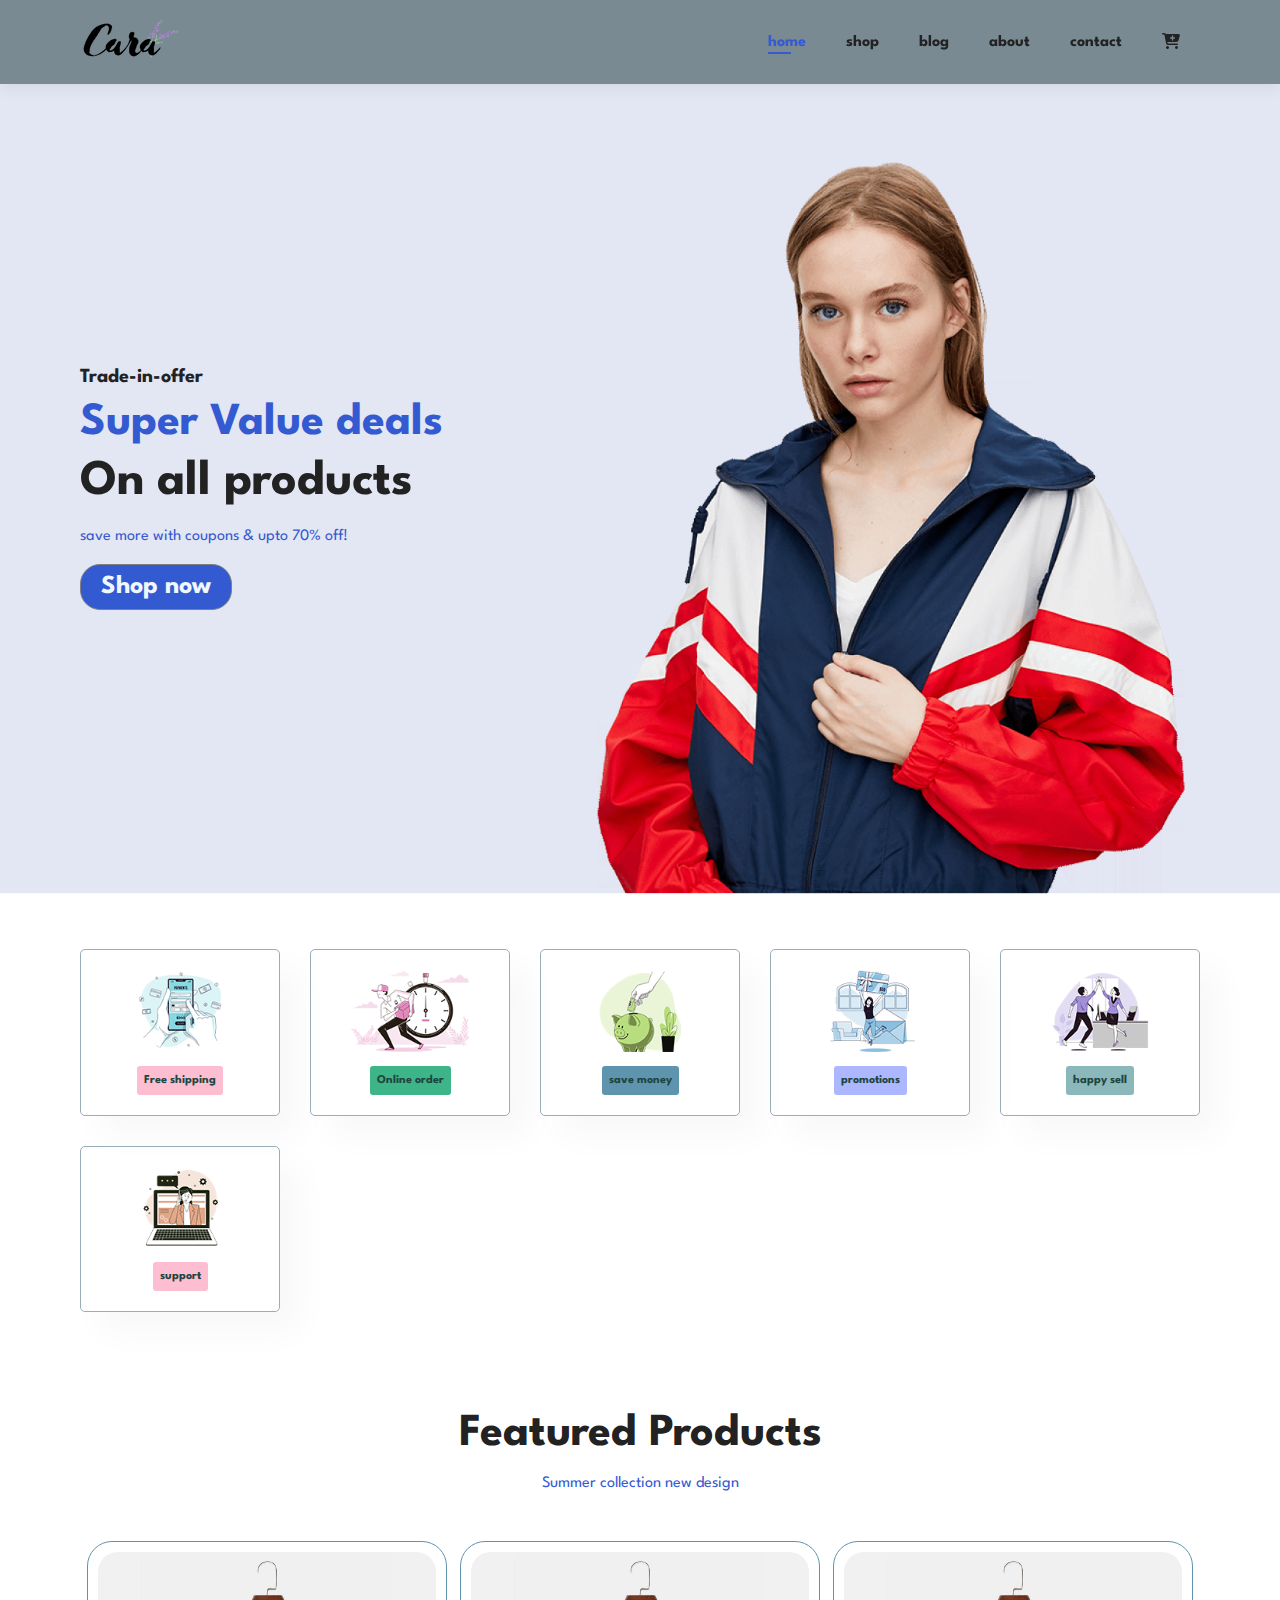
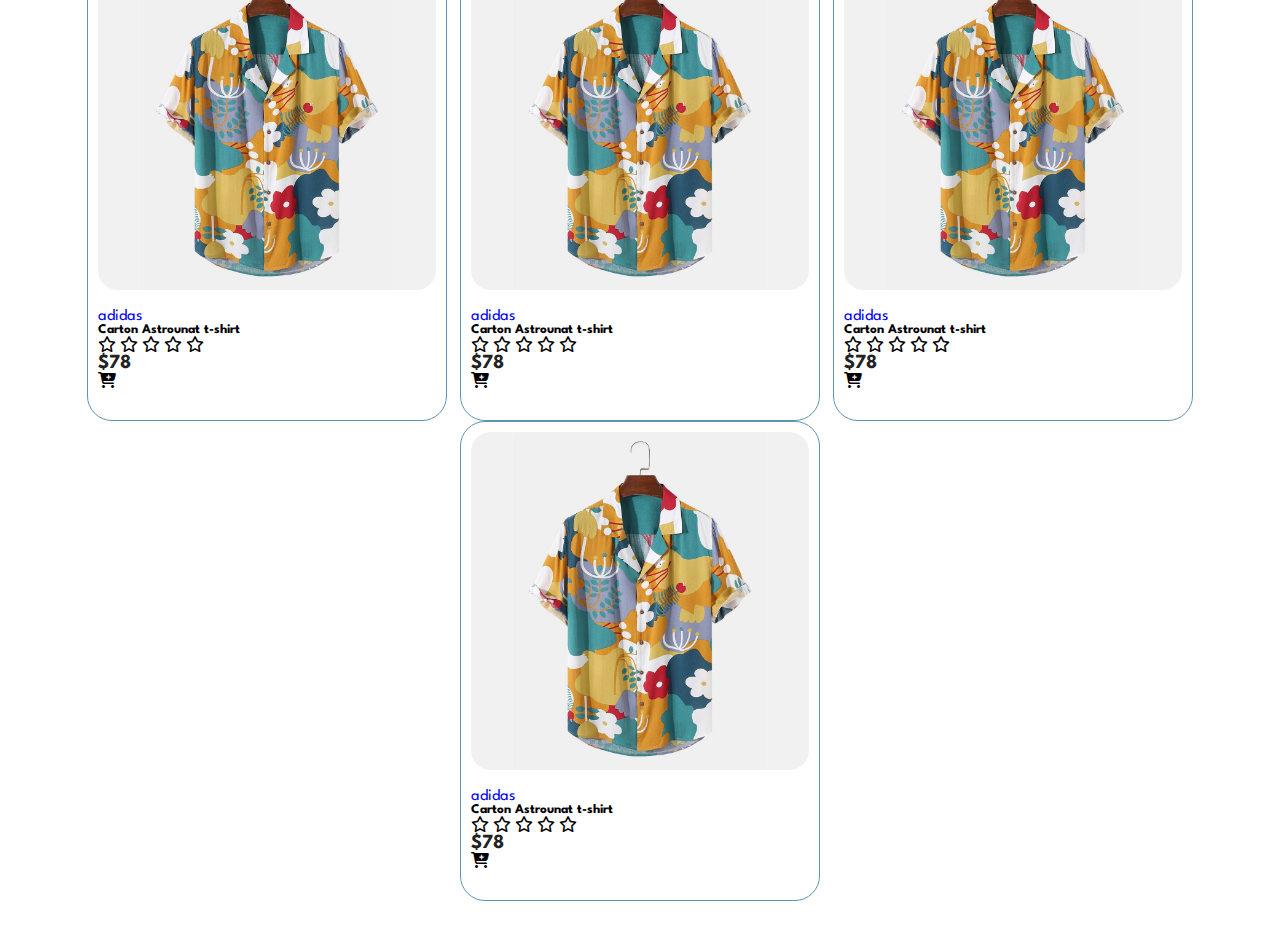
==== index.html @ f5f9a64f "Ecommercer-homepage basic html and css" ====
<!DOCTYPE html>
<html lang="en">
<head>
	<meta charset="UTF-8">
	<meta http-equiv="X-UA-Compatible" content="IE=edge">
	<meta name="viewport" content="width=device-width, initial-scale=1.0">
	<link rel="stylesheet" href="styles.css">
	<link rel="stylesheet" href="https://cdnjs.cloudflare.com/ajax/libs/font-awesome/6.4.0/css/all.min.css">
	<title>Ecommerce</title>
</head>
<body>
	<section id="header">
			<a href="#"><img src="./images/logo.png" alt="logo" class="logo"></a>
			<div>
				<ul id="navbar">
					<li><a href="index.html" class="active">home</a></li>
					<li><a href="shop.html">shop</a></li>
					<li><a href="blog.html">blog</a></li>
					<li><a href="about.html">about</a></li>
					<li><a href="contact.html">contact</a></li>
					<li><a href="cart.html"><i class="fa fa-cart-plus" aria-hidden="true"></i></a></li>
				</ul>
			</div>
	</section>

	<section id="home">
		<h4>Trade-in-offer</h4>
		<h2>Super Value deals</h2>
		<h1>On all products</h1>
		<p>save more with coupons & upto 70% off!</p>
		<button>Shop now</button>
	</section>

	<section id="feature" class="section-padding">
		<div class="feature-box">
			<img src="./images/features/f1.png" alt="feature-1">
			<h6>Free shipping</h6>
		</div>
		<div class="feature-box">
			<img src="./images/features/f2.png" alt="feature-1">
			<h6>Online order</h6>
		</div>
		<div class="feature-box">
			<img src="./images/features/f3.png" alt="feature-1">
			<h6>save money</h6>
		</div>
		<div class="feature-box">
			<img src="./images/features/f4.png" alt="feature-1">
			<h6>promotions </h6>
		</div>
		<div class="feature-box">
			<img src="./images/features/f5.png" alt="feature-1">
			<h6>happy sell</h6>
		</div>
		<div class="feature-box">
			<img src="./images/features/f6.png" alt="feature-1">
			<h6>support </h6>
		</div>
	</section>

	<section id="products" class="section-padding">
		<h2>Featured Products</h2>
		<p>Summer collection new design</p>
		<div id="product-container">
			<div class="product">
				<img src="./images/products/f1.jpg" alt="p1">
				<div class="description">
					<span>adidas</span>
					<h5>Carton Astrounat t-shirt</h5>
					<div class="star">
						<i class="far fa-star"></i>
						<i class="far fa-star"></i>
						<i class="far fa-star"></i>
						<i class="far fa-star"></i>
						<i class="far fa-star"></i>
					</div>
					<h4>$78</h4>
					<i class="fa fa-cart-plus"></i>
				</div>
			</div>
			<div class="product">
				<img src="./images/products/f1.jpg" alt="p1">
				<div class="description">
					<span>adidas</span>
					<h5>Carton Astrounat t-shirt</h5>
					<div class="star">
						<i class="far fa-star"></i>
						<i class="far fa-star"></i>
						<i class="far fa-star"></i>
						<i class="far fa-star"></i>
						<i class="far fa-star"></i>
					</div>
					<h4>$78</h4>
					<i class="fa fa-cart-plus"></i>
				</div>
			</div>
			<div class="product">
				<img src="./images/products/f1.jpg" alt="p1">
				<div class="description">
					<span>adidas</span>
					<h5>Carton Astrounat t-shirt</h5>
					<div class="star">
						<i class="far fa-star"></i>
						<i class="far fa-star"></i>
						<i class="far fa-star"></i>
						<i class="far fa-star"></i>
						<i class="far fa-star"></i>
					</div>
					<h4>$78</h4>
					<i class="fa fa-cart-plus"></i>
				</div>
			</div>
			<div class="product">
				<img src="./images/products/f1.jpg" alt="p1">
				<div class="description">
					<span>adidas</span>
					<h5>Carton Astrounat t-shirt</h5>
					<div class="star">
						<i class="far fa-star"></i>
						<i class="far fa-star"></i>
						<i class="far fa-star"></i>
						<i class="far fa-star"></i>
						<i class="far fa-star"></i>
					</div>
					<h4>$78</h4>
					<i class="fa fa-cart-plus"></i>
				</div>
			</div>
		</div>
	</section>

	<script src="script.js"></script>
</body>
</html>
---- styles.css ----
@import url("https://fonts.googleapis.com/css2?family=Spartan:wght@100;200;300;400;500;600;700;800;900&display=swap");

* {
	margin: 0;
	padding: 0;
	font-family:  "Spartan", sans-serif;
	box-sizing: border-box;
}
html {
	scroll-behavior: smooth;
}
h1 {
	font-size: 50px;
	line-height: 64px;
	color: #222;
}
h2 {
  font-size: 46px;
  line-height: 54px;
  color: #222;
}
h4 {
  font-size: 20px;
  color: #222;
}

h6 {
  font-weight: 700;
  font-size: 12px;
}
p {
	font-size: 16px	;
	color: #345ad1;
	margin: 15px 0 20px 0;
  }
.section-padding {
	padding: 40px 80px;
}
.section-margin {
	margin: 40px 0;
}
/* Header  */
#header {
	display: flex;
	align-items: center;
	justify-content: space-between;
	background-color: #7a8a92;
	padding: 20px 80px;
	box-shadow: 0 5px 15px rgba(0,0,0,0.06);
	z-index: 999;
	position: sticky;
	top: 0;
	left: 0;
}
#navbar {
	display: flex;
	align-items: center;
	justify-content: center;	
}
#navbar li {
	list-style: none;
	padding: 0 20px;
	position: relative;
}
#navbar li a {
	text-decoration: none;
	font-size: 16px;
	color:#222;
	font-weight: 700;
	transition: 0.3s ease;
}
#navbar li a:hover,
#navbar li a.active {
	color: #345ad1;
}

#navbar li a.active::after,
#navbar li a:hover::after {
	content: "";
	width: 30%;
	height: 2px;
	background: #345ad1;
	position: absolute;
	bottom: -4px;
	left: 20px;
}

/* Home section */
#home {
	background-image: url(./images/hero4.png);
	height: 90vh;
	width: 100%;
	background-position: top 25% right 0;
	background-size: cover;
	padding: 0 80px;
	display: flex;
	flex-direction: column;
	align-items: flex-start;	
	justify-content: center;
}
#home h4 {
	padding-bottom: 10px;
}
#home h2 {
	color: #345ad1;
}
#home button {
	background-color: #345ad1;
	padding: 10px 20px 10px 20px;
	border: 1px solid gray;
	border-radius: 20px	;
	color: aliceblue;
	font-size: 26px;
	font-weight: 700;
	cursor: pointer;	
	/* width: 15%; */
}
#home button:hover {
	background-color: #7a8a92;
	/* color: #222; */
}
/* feature section */
#feature {
	display: flex;
	align-items: center;
	justify-content: space-between;
	flex-wrap: wrap;
}
#feature .feature-box {
	width: 200px;
	padding: 20px 40px;
	margin: 15px 0px;
	text-align: center;
	box-shadow: 20px 20px 34px rgba(0,0,0,0.03);
	border-radius: 5px;
	border: 1px solid #99adb7;
}
#feature .feature-box:hover{
	box-shadow: 10px 10px 54px rgba(72,62,221,0.2);
}
#feature .feature-box img{
	width: 100%;
	margin-bottom: 10px;	
}
#feature .feature-box h6 {
	padding: 9px 7px;
	display: inline-block;
	background-color: #fdbed1;
	color: #1e453e;
	border-radius: 3px;
}
#feature .feature-box:nth-child(2) h6{
	background-color: #3eb489;
}
#feature .feature-box:nth-child(3) h6{
	background-color: #5f94ae;
}
#feature .feature-box:nth-child(4) h6{
	background-color: #acb7ff;
}
#feature .feature-box:nth-child(5) h6{
	background-color: #8ab8bb;;
}
/* products section */

#products h2,p{
	text-align: center;
}
#product-container{
	display: flex;
	align-items: center;
	flex-wrap: wrap;
	margin-top: 50px;
}
#products .product{
	border-radius: 25px;
	border: 1px solid #5f94ae;
	padding: 10px 10px;
	width: 360px;
	height: 480px;
	margin: 0 auto;
}
#products #product-container .product img{
	width: 100%;
	border-radius: 20px;
}
#products #product-container .product .description{
	margin-top: 15px;
}
.description span{
	color: blue;
}
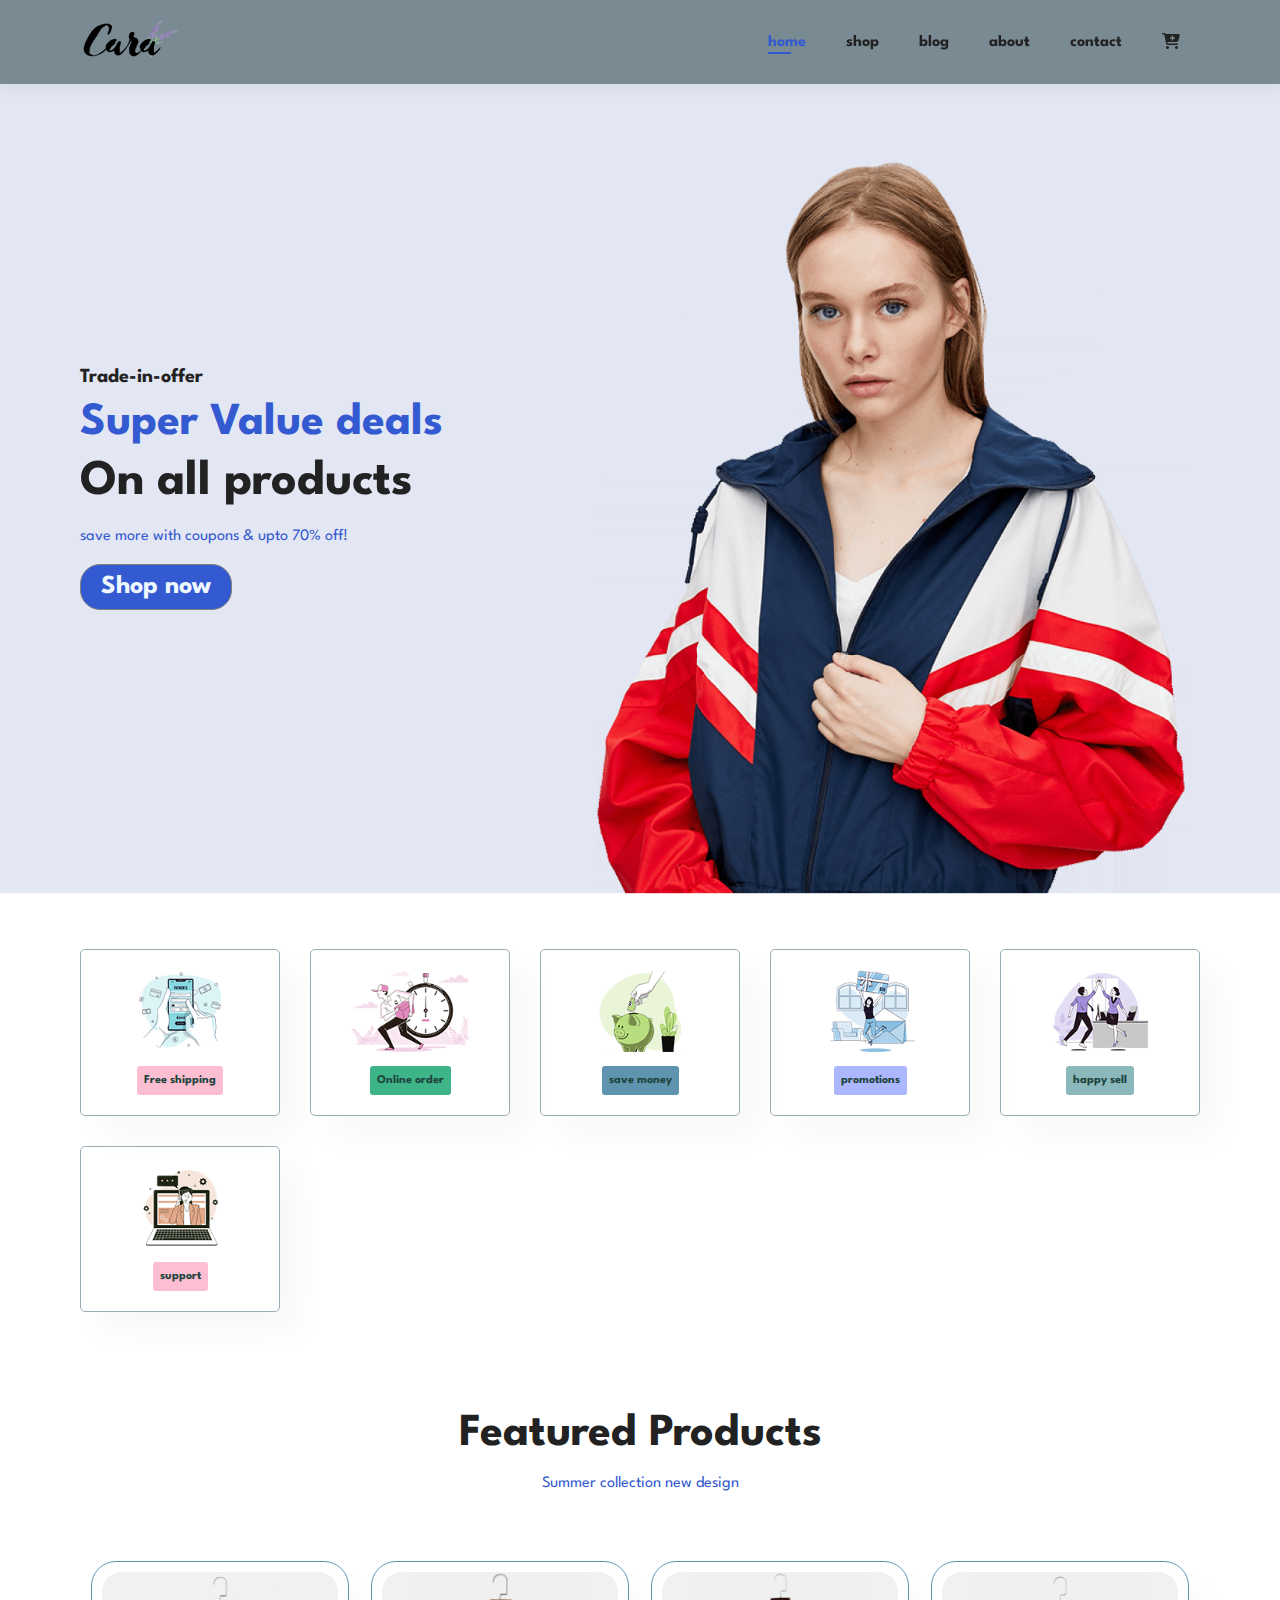
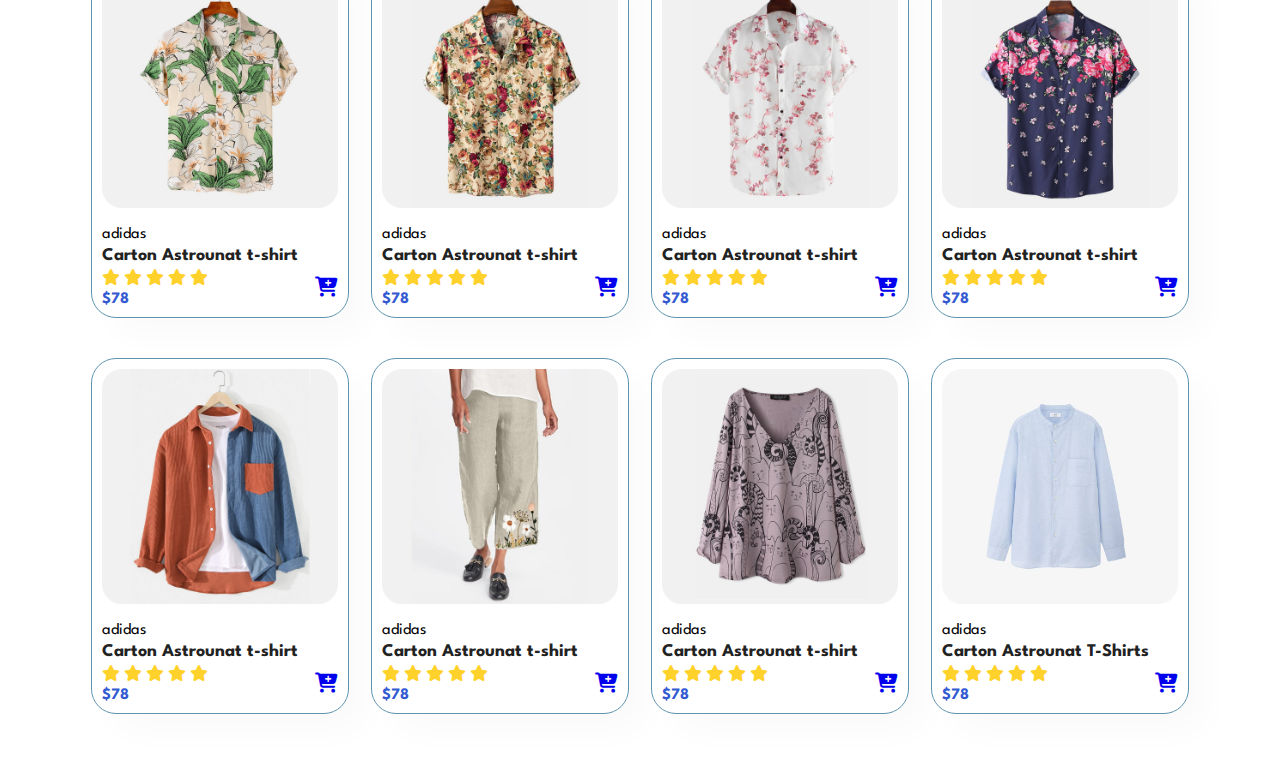
==== commit 32fe2b75: "features and products addedd" ====
--- a/index.html
+++ b/index.html
@@ -63,67 +63,131 @@
 		<p>Summer collection new design</p>
 		<div id="product-container">
 			<div class="product">
-				<img src="./images/products/f1.jpg" alt="p1">
+				<img src="./images/products/f2.jpg" alt="p1">
 				<div class="description">
 					<span>adidas</span>
 					<h5>Carton Astrounat t-shirt</h5>
 					<div class="star">
-						<i class="far fa-star"></i>
-						<i class="far fa-star"></i>
-						<i class="far fa-star"></i>
-						<i class="far fa-star"></i>
-						<i class="far fa-star"></i>
+						<i class="fa-solid fa-star "></i>
+						<i class="fa-solid fa-star"></i>
+						<i class="fa-solid fa-star"></i>
+						<i class="fa-solid fa-star"></i>
+						<i class="fa-solid fa-star"></i>
 					</div>
 					<h4>$78</h4>
-					<i class="fa fa-cart-plus"></i>
+					<a href="#"><i class="fa fa-cart-plus fa-beat cart"></i></a>
 				</div>
 			</div>
 			<div class="product">
-				<img src="./images/products/f1.jpg" alt="p1">
+				<img src="./images/products/f3.jpg" alt="p1">
 				<div class="description">
 					<span>adidas</span>
 					<h5>Carton Astrounat t-shirt</h5>
 					<div class="star">
-						<i class="far fa-star"></i>
-						<i class="far fa-star"></i>
-						<i class="far fa-star"></i>
-						<i class="far fa-star"></i>
-						<i class="far fa-star"></i>
+						<i class="fa-solid fa-star "></i>
+						<i class="fa-solid fa-star"></i>
+						<i class="fa-solid fa-star"></i>
+						<i class="fa-solid fa-star"></i>
+						<i class="fa-solid fa-star"></i>
 					</div>
 					<h4>$78</h4>
-					<i class="fa fa-cart-plus"></i>
+					<a href="#"><i class="fa fa-cart-plus fa-beat fa-beat cart"></i></a>
 				</div>
 			</div>
 			<div class="product">
-				<img src="./images/products/f1.jpg" alt="p1">
+				<img src="./images/products/f4.jpg" alt="p1">
 				<div class="description">
 					<span>adidas</span>
 					<h5>Carton Astrounat t-shirt</h5>
 					<div class="star">
-						<i class="far fa-star"></i>
-						<i class="far fa-star"></i>
-						<i class="far fa-star"></i>
-						<i class="far fa-star"></i>
-						<i class="far fa-star"></i>
+						<i class="fa-solid fa-star "></i>
+						<i class="fa-solid fa-star"></i>
+						<i class="fa-solid fa-star"></i>
+						<i class="fa-solid fa-star"></i>
+						<i class="fa-solid fa-star"></i>
 					</div>
 					<h4>$78</h4>
-					<i class="fa fa-cart-plus"></i>
+					<a href="#"><i class="fa fa-cart-plus fa-beat cart"></i></a>
 				</div>
 			</div>
 			<div class="product">
-				<img src="./images/products/f1.jpg" alt="p1">
+				<img src="./images/products/f5.jpg" alt="p1">
 				<div class="description">
 					<span>adidas</span>
 					<h5>Carton Astrounat t-shirt</h5>
 					<div class="star">
-						<i class="far fa-star"></i>
-						<i class="far fa-star"></i>
-						<i class="far fa-star"></i>
-						<i class="far fa-star"></i>
-						<i class="far fa-star"></i>
+						<i class="fa-solid fa-star "></i>
+						<i class="fa-solid fa-star"></i>
+						<i class="fa-solid fa-star"></i>
+						<i class="fa-solid fa-star"></i>
+						<i class="fa-solid fa-star  "></i>
 					</div>
 					<h4>$78</h4>
-					<i class="fa fa-cart-plus"></i>
+					<a href="#"><i class="fa fa-cart-plus fa-beat cart"></i></a>
+				</div>
+			</div>
+			<div class="product">
+				<img src="./images/products/f6.jpg" alt="p1">
+				<div class="description">
+					<span>adidas</span>
+					<h5>Carton Astrounat t-shirt</h5>
+					<div class="star">
+						<i class="fa-solid fa-star "></i>
+						<i class="fa-solid fa-star"></i>
+						<i class="fa-solid fa-star"></i>
+						<i class="fa-solid fa-star"></i>
+						<i class="fa-solid fa-star"></i>
+					</div>
+					<h4>$78</h4>
+					<a href="#"><i class="fa fa-cart-plus fa-beat cart"></i></a>
+				</div>
+			</div>
+			<div class="product">
+				<img src="./images/products/f7.jpg" alt="p1">
+				<div class="description">
+					<span>adidas</span>
+					<h5>Carton Astrounat t-shirt</h5>
+					<div class="star">
+						<i class="fa-solid fa-star "></i>
+						<i class="fa-solid fa-star"></i>
+						<i class="fa-solid fa-star"></i>
+						<i class="fa-solid fa-star"></i>
+						<i class="fa-solid fa-star"></i>
+					</div>
+					<h4>$78</h4>
+					<a href="#"><i class="fa fa-cart-plus fa-beat cart"></i></a>
+				</div>
+			</div>
+			<div class="product">
+				<img src="./images/products/f8.jpg" alt="p1">
+				<div class="description">
+					<span>adidas</span>
+					<h5>Carton Astrounat t-shirt</h5>
+					<div class="star">
+						<i class="fa-solid fa-star "></i>
+						<i class="fa-solid fa-star"></i>
+						<i class="fa-solid fa-star"></i>
+						<i class="fa-solid fa-star"></i>
+						<i class="fa-solid fa-star"></i>
+					</div>
+					<h4>$78</h4>
+					<a href="#"><i class="fa fa-cart-plus fa-beat cart"></i></a>
+				</div>
+			</div>
+			<div class="product">
+				<img src="./images/products/n1.jpg" alt="p1">
+				<div class="description">
+					<span>adidas</span>
+					<h5>Carton Astrounat T-Shirts</h5>
+					<div class="star">
+						<i class="fa-solid fa-star "></i>
+						<i class="fa-solid fa-star"></i>
+						<i class="fa-solid fa-star"></i>
+						<i class="fa-solid fa-star"></i>
+						<i class="fa-solid fa-star"></i>
+					</div>
+					<h4>$78</h4>
+					<a href="#"><i class="fa fa-cart-plus fa-beat cart"></i></a>
 				</div>
 			</div>
 		</div>
--- a/styles.css
+++ b/styles.css
@@ -23,7 +23,10 @@
   font-size: 20px;
   color: #222;
 }
-
+h5 {
+	font-weight: 700;
+	font-size: 16px;
+  }
 h6 {
   font-weight: 700;
   font-size: 12px;
@@ -135,10 +138,10 @@
 	border-radius: 5px;
 	border: 1px solid #99adb7;
 }
-#feature .feature-box:hover{
+#feature .feature-box:hover {
 	box-shadow: 10px 10px 54px rgba(72,62,221,0.2);
 }
-#feature .feature-box img{
+#feature .feature-box img {
 	width: 100%;
 	margin-bottom: 10px;	
 }
@@ -161,32 +164,58 @@
 #feature .feature-box:nth-child(5) h6{
 	background-color: #8ab8bb;;
 }
+
 /* products section */
-
-#products h2,p{
+#products {
 	text-align: center;
 }
-#product-container{
+#product-container {
 	display: flex;
 	align-items: center;
 	flex-wrap: wrap;
 	margin-top: 50px;
 }
-#products .product{
+#products .product {
 	border-radius: 25px;
 	border: 1px solid #5f94ae;
 	padding: 10px 10px;
-	width: 360px;
-	height: 480px;
-	margin: 0 auto;
-}
-#products #product-container .product img{
+	width: 23%;
+	/* height: 480px; */
+	margin: 20px auto;
+	cursor: pointer;
+	box-shadow: 20px 20px 30px rgba(0,0,0,0.02);
+	transition: 0.2s ease;
+	position: relative;
+}
+#products .product:hover{
+	box-shadow: 20px 20px 30px rgba(0,0,0,0.08);
+} 
+#products .product img {
 	width: 100%;
 	border-radius: 20px;
 }
-#products #product-container .product .description{
+#products .product .description {
 	margin-top: 15px;
-}
-.description span{
-	color: blue;
-}
+	text-align: start;
+}
+#products .product .description h5 {
+	font-size: 18px;
+	color: #222;
+	padding-top: 5px;
+}
+#products .product .description div {
+	color: #ffd12b;
+	padding-top: 5px;
+}
+#products .product .description h4 {
+	color: #345ad1;
+	padding-top: 5px;
+	font-size: 16px;
+	font-weight: 700;
+}
+#products .cart {
+	position: absolute;
+	bottom: 20px;
+	right: 10px;
+	font-size: 20px;
+}
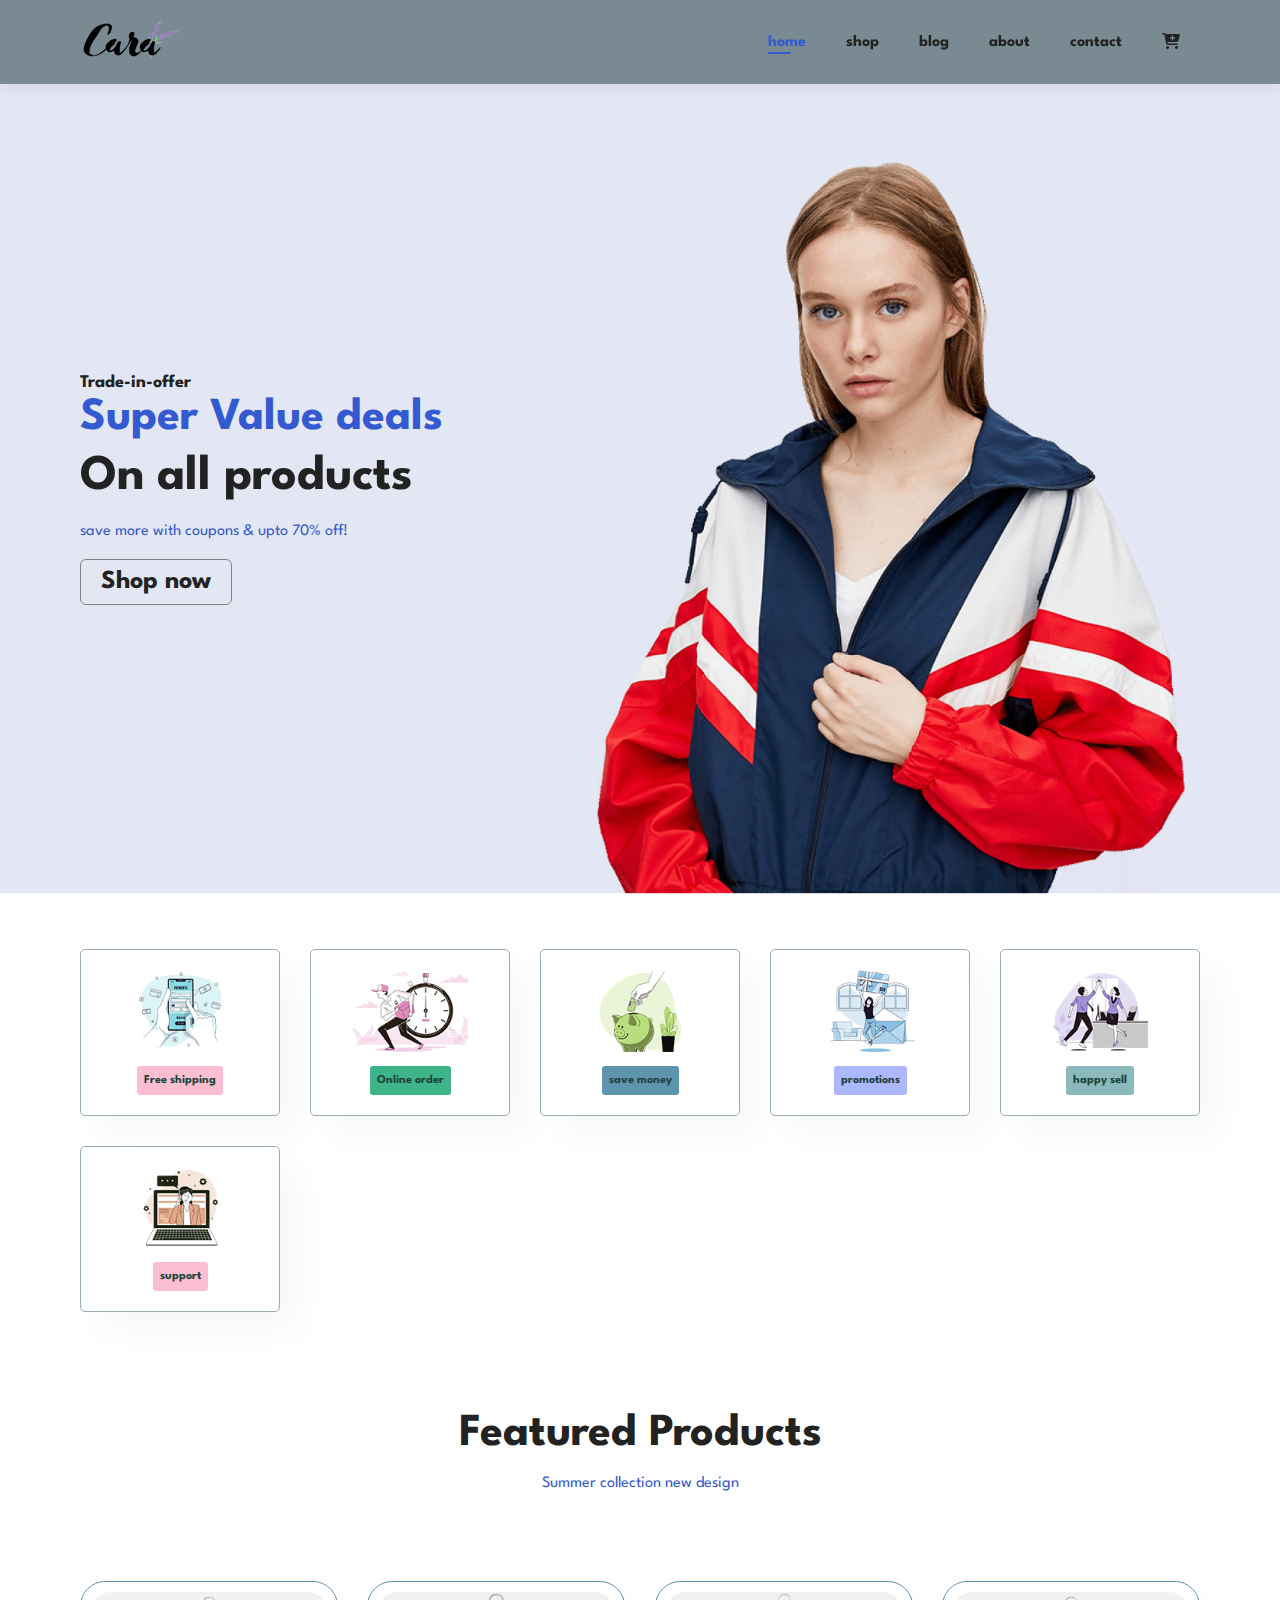
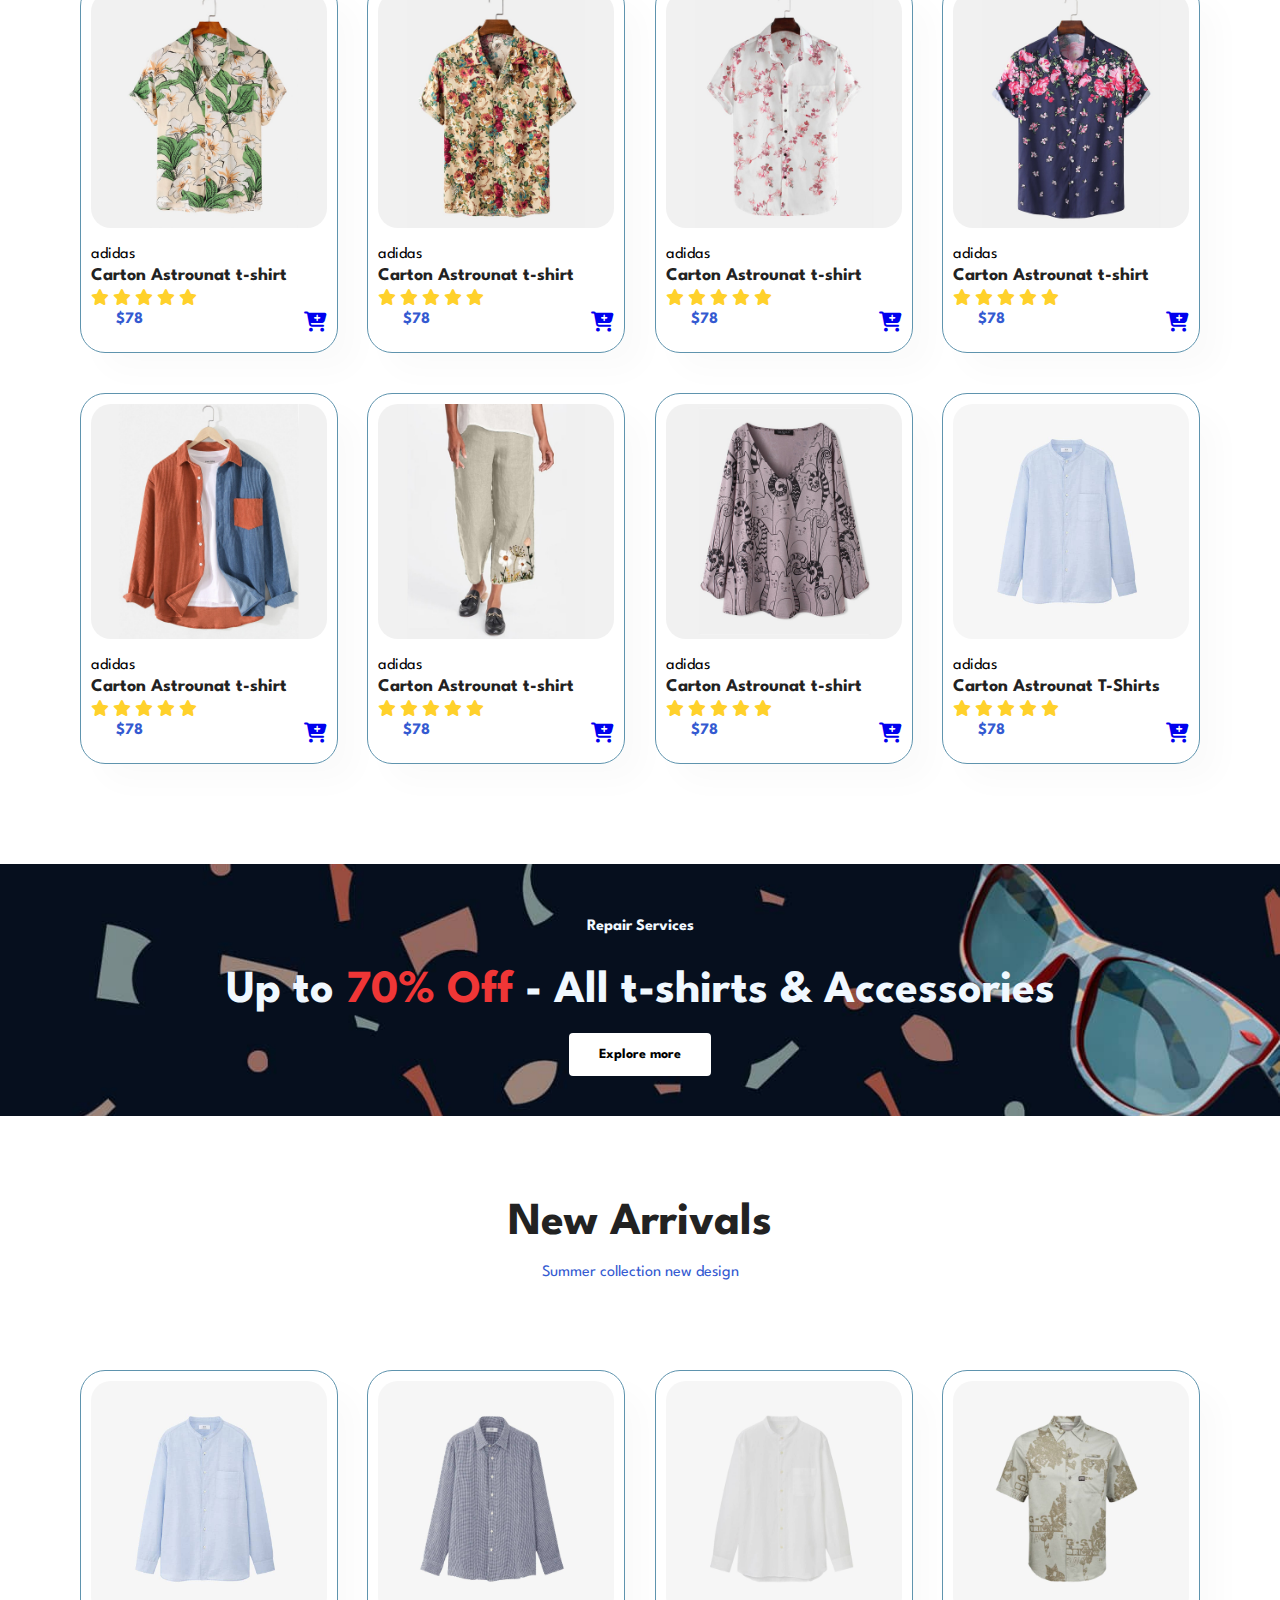
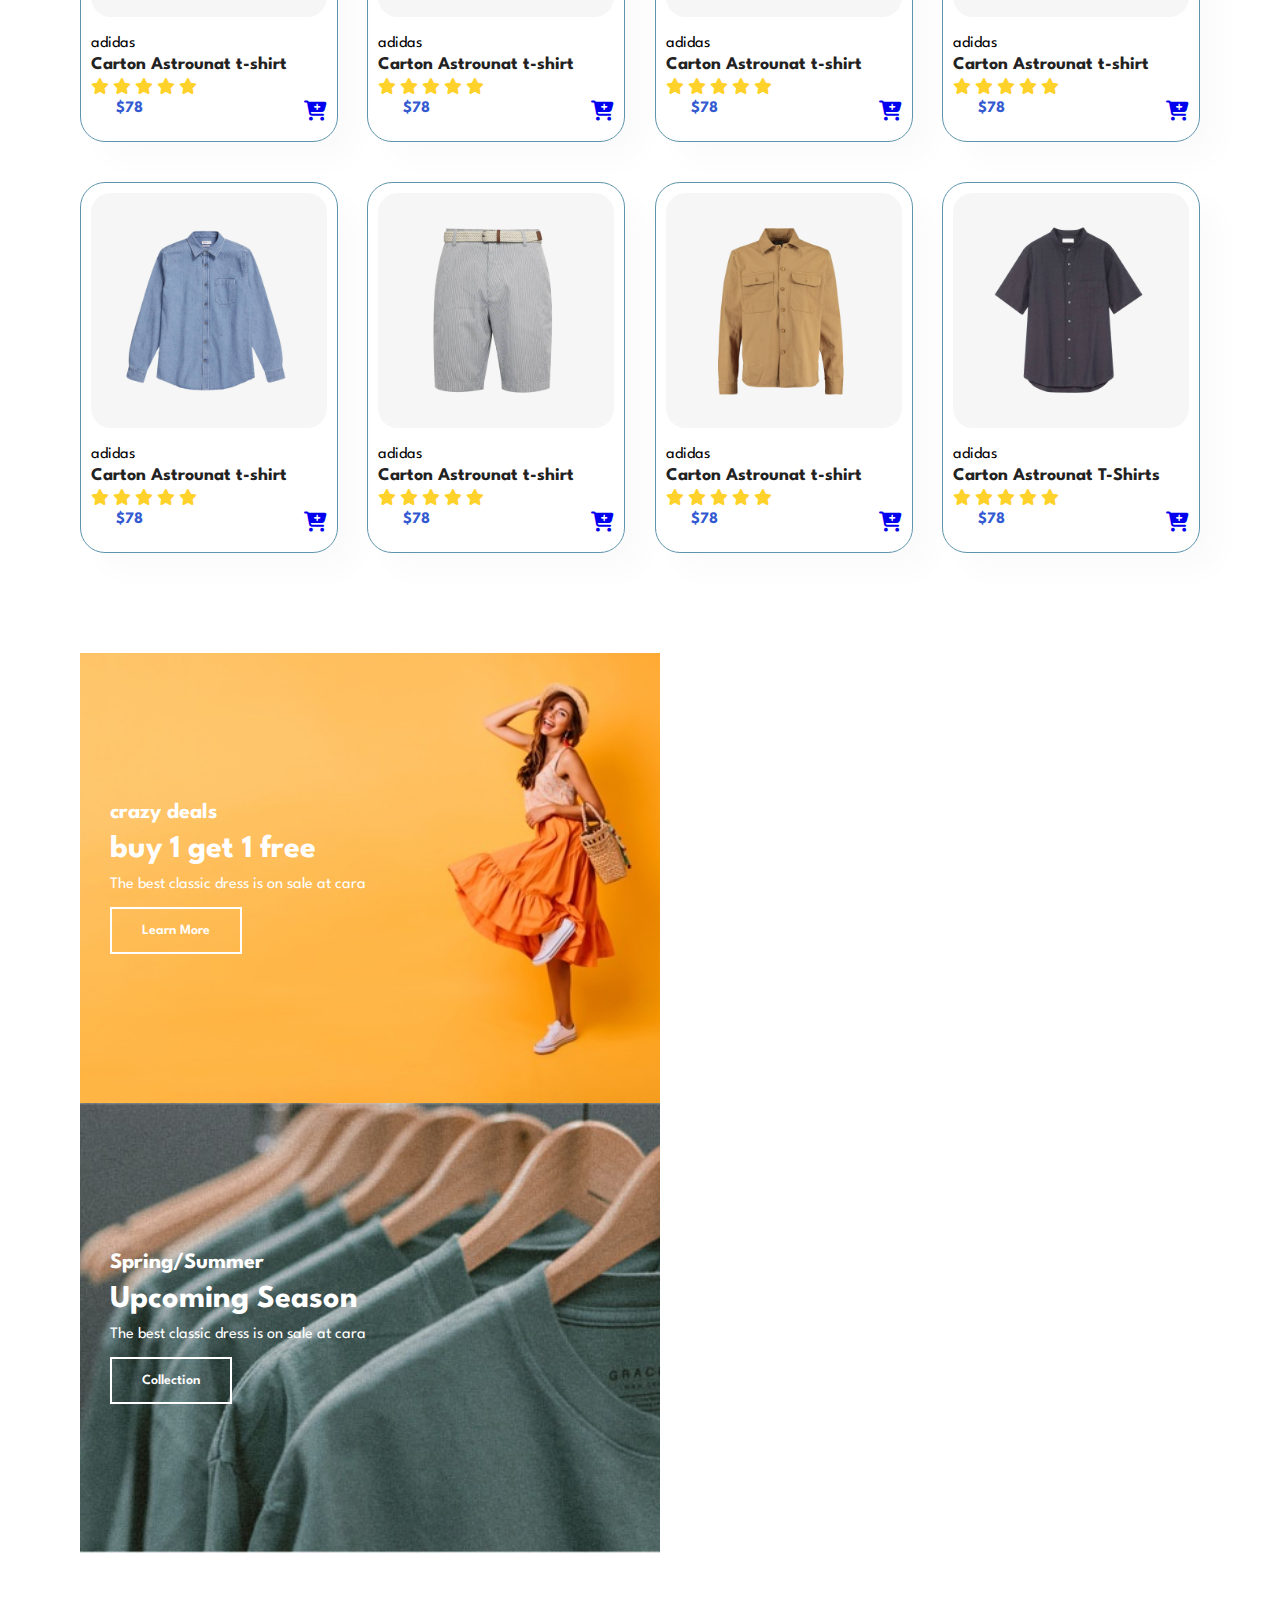
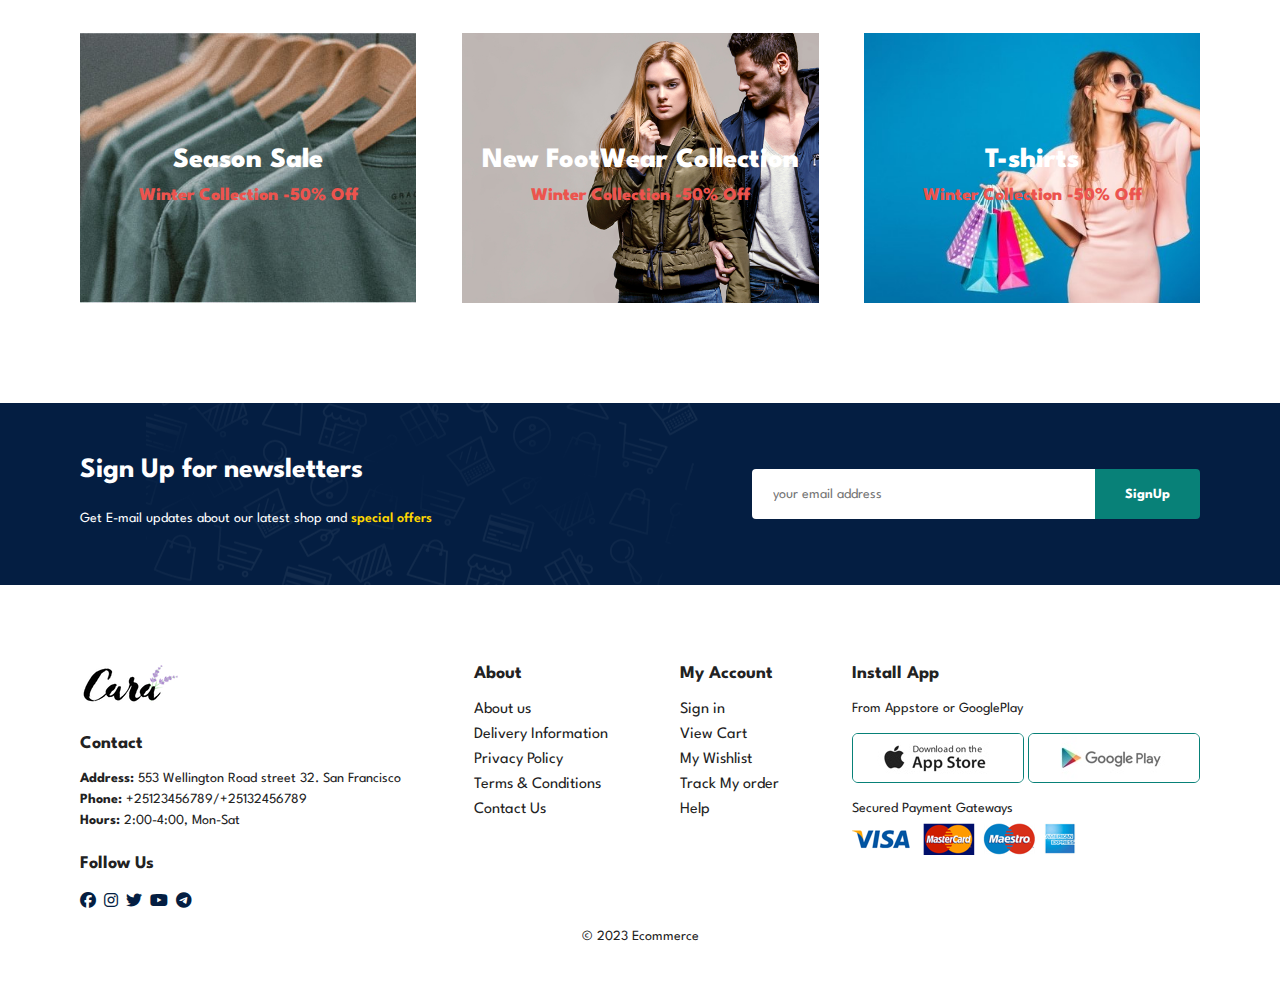
==== commit 35e02b96: "responsive Ecommerce Landing page using html and css" ====
--- a/index.html
+++ b/index.html
@@ -18,13 +18,18 @@
 					<li><a href="blog.html">blog</a></li>
 					<li><a href="about.html">about</a></li>
 					<li><a href="contact.html">contact</a></li>
-					<li><a href="cart.html"><i class="fa fa-cart-plus" aria-hidden="true"></i></a></li>
+					<li><a href="cart.html" id="lg-bag"><i class="fa fa-cart-plus" aria-hidden="true"></i></a></li>
+					<a href="#"><i class="fa fa-times" id="close"></i></a>
 				</ul>
 			</div>
+			<div id="mobile">
+				<a href="cart.html"><i class="fa fa-cart-plus" aria-hidden="true"></i></a>
+				<i class="fa-solid fa-outdent" id="bar"></i>
+			</div>
 	</section>
 
 	<section id="home">
-		<h4>Trade-in-offer</h4>
+		<h5>Trade-in-offer</h5>
 		<h2>Super Value deals</h2>
 		<h1>On all products</h1>
 		<p>save more with coupons & upto 70% off!</p>
@@ -193,6 +198,238 @@
 		</div>
 	</section>
 
+	<section id="banner" class="section-padding">
+		<h4>Repair Services</h4>
+		<h2>Up to <span>70% Off</span> - All t-shirts & Accessories</h2>
+		<button class="normal">Explore more</button>
+	</section>
+
+	<section id="products" class="section-padding">
+		<h2>New Arrivals</h2>
+		<p>Summer collection new design</p>
+		<div id="product-container">
+			<div class="product">
+				<img src="./images/products/n1.jpg" alt="p1">
+				<div class="description">
+					<span>adidas</span>
+					<h5>Carton Astrounat t-shirt</h5>
+					<div class="star">
+						<i class="fa-solid fa-star "></i>
+						<i class="fa-solid fa-star"></i>
+						<i class="fa-solid fa-star"></i>
+						<i class="fa-solid fa-star"></i>
+						<i class="fa-solid fa-star"></i>
+					</div>
+					<h4>$78</h4>
+					<a href="#"><i class="fa fa-cart-plus fa-beat cart"></i></a>
+				</div>
+			</div>
+			<div class="product">
+				<img src="./images/products/n2.jpg" alt="p1">
+				<div class="description">
+					<span>adidas</span>
+					<h5>Carton Astrounat t-shirt</h5>
+					<div class="star">
+						<i class="fa-solid fa-star "></i>
+						<i class="fa-solid fa-star"></i>
+						<i class="fa-solid fa-star"></i>
+						<i class="fa-solid fa-star"></i>
+						<i class="fa-solid fa-star"></i>
+					</div>
+					<h4>$78</h4>
+					<a href="#"><i class="fa fa-cart-plus fa-beat fa-beat cart"></i></a>
+				</div>
+			</div>
+			<div class="product">
+				<img src="./images/products/n3.jpg" alt="p1">
+				<div class="description">
+					<span>adidas</span>
+					<h5>Carton Astrounat t-shirt</h5>
+					<div class="star">
+						<i class="fa-solid fa-star "></i>
+						<i class="fa-solid fa-star"></i>
+						<i class="fa-solid fa-star"></i>
+						<i class="fa-solid fa-star"></i>
+						<i class="fa-solid fa-star"></i>
+					</div>
+					<h4>$78</h4>
+					<a href="#"><i class="fa fa-cart-plus fa-beat cart"></i></a>
+				</div>
+			</div>
+			<div class="product">
+				<img src="./images/products/n4.jpg" alt="p1">
+				<div class="description">
+					<span>adidas</span>
+					<h5>Carton Astrounat t-shirt</h5>
+					<div class="star">
+						<i class="fa-solid fa-star "></i>
+						<i class="fa-solid fa-star"></i>
+						<i class="fa-solid fa-star"></i>
+						<i class="fa-solid fa-star"></i>
+						<i class="fa-solid fa-star  "></i>
+					</div>
+					<h4>$78</h4>
+					<a href="#"><i class="fa fa-cart-plus fa-beat cart"></i></a>
+				</div>
+			</div>
+			<div class="product">
+				<img src="./images/products/n5.jpg" alt="p1">
+				<div class="description">
+					<span>adidas</span>
+					<h5>Carton Astrounat t-shirt</h5>
+					<div class="star">
+						<i class="fa-solid fa-star "></i>
+						<i class="fa-solid fa-star"></i>
+						<i class="fa-solid fa-star"></i>
+						<i class="fa-solid fa-star"></i>
+						<i class="fa-solid fa-star"></i>
+					</div>
+					<h4>$78</h4>
+					<a href="#"><i class="fa fa-cart-plus fa-beat cart"></i></a>
+				</div>
+			</div>
+			<div class="product">
+				<img src="./images/products/n6.jpg" alt="p1">
+				<div class="description">
+					<span>adidas</span>
+					<h5>Carton Astrounat t-shirt</h5>
+					<div class="star">
+						<i class="fa-solid fa-star "></i>
+						<i class="fa-solid fa-star"></i>
+						<i class="fa-solid fa-star"></i>
+						<i class="fa-solid fa-star"></i>
+						<i class="fa-solid fa-star"></i>
+					</div>
+					<h4>$78</h4>
+					<a href="#"><i class="fa fa-cart-plus fa-beat cart"></i></a>
+				</div>
+			</div>
+			<div class="product">
+				<img src="./images/products/n7.jpg" alt="p1">
+				<div class="description">
+					<span>adidas</span>
+					<h5>Carton Astrounat t-shirt</h5>
+					<div class="star">
+						<i class="fa-solid fa-star "></i>
+						<i class="fa-solid fa-star"></i>
+						<i class="fa-solid fa-star"></i>
+						<i class="fa-solid fa-star"></i>
+						<i class="fa-solid fa-star"></i>
+					</div>
+					<h4>$78</h4>
+					<a href="#"><i class="fa fa-cart-plus fa-beat cart"></i></a>
+				</div>
+			</div>
+			<div class="product">
+				<img src="./images/products/n8.jpg" alt="p1">
+				<div class="description">
+					<span>adidas</span>
+					<h5>Carton Astrounat T-Shirts</h5>
+					<div class="star">
+						<i class="fa-solid fa-star "></i>
+						<i class="fa-solid fa-star"></i>
+						<i class="fa-solid fa-star"></i>
+						<i class="fa-solid fa-star"></i>
+						<i class="fa-solid fa-star"></i>
+					</div>
+					<h4>$78</h4>
+					<a href="#"><i class="fa fa-cart-plus fa-beat cart"></i></a>
+				</div>
+			</div>
+		</div>
+	</section>
+
+	<section id="sm-banner" class="section-padding">
+		<div class="banner-box">
+			<h5>crazy deals</h5>
+			<h2>buy 1 get 1 free</h2>
+			<span>The best classic dress is on sale at cara</span>
+			<button>Learn More</button>
+		</div>
+		<div class="banner-box">
+			<h5>Spring/Summer </h5>
+			<h2>Upcoming Season</h2>
+			<span>The best classic dress is on sale at cara</span>
+			<button>Collection</button>
+		</div>		
+	</section>
+			
+	<section id="banner3" class="section-padding">
+		<div class="banner-box">		
+			<h2>Season Sale</h2>
+			<h3>Winter Collection -50% Off</h3>
+		</div>	
+		<div class="banner-box">		
+			<h2>New FootWear Collection</h2>
+			<h3>Winter Collection -50% Off</h3>
+		</div>	
+		<div class="banner-box">		
+			<h2>T-shirts</h2>
+			<h3>Winter Collection -50% Off</h3>
+		</div>	
+	</section>
+
+	<section id="newsletter" class="section-margin">
+		<div>
+			<h2>Sign Up for newsletters</h2>
+			<p>Get E-mail updates about our latest shop and <span>special offers</span></p>
+		</div>
+		<div class="form">
+			<input type="text" placeholder="your email address">
+			<button type="submit" class="normal">SignUp</button>
+		</div>
+	</section>
+
+	<footer id="footer" class="section-padding">
+		<div class="col">
+			<img src="./images/logo.png" alt="logo" class="logo">
+			<h5>Contact</h5>
+			<p><strong>Address: </strong>553 Wellington Road street 32. San Francisco</p>
+			<p><strong>Phone: </strong>+25123456789/+25132456789</p>
+			<p><strong>Hours: </strong>2:00-4:00, Mon-Sat</p>		
+			<div class="follow">
+				<h5>Follow Us</h5>
+				<div class="icon">
+					<i class="fa-brands fa-facebook"></i>
+					<i class="fa-brands fa-instagram"></i>
+					<i class="fa-brands fa-twitter"></i>
+					<i class="fa-brands fa-youtube"></i>
+					<i class="fa-brands fa-telegram"></i>
+				</div>
+			</div>
+		</div>
+		<div class="col">
+			<h5>About</h5>
+			<a href="#">About us</a>
+			<a href="#">Delivery Information</a>
+			<a href="#">Privacy Policy</a>
+			<a href="#">Terms & Conditions</a>
+			<a href="#">Contact Us</a>
+		</div>
+		<div class="col">
+			<h5>My Account</h5>
+			<a href="#">Sign in</a >
+			<a href="#">View Cart</a >
+			<a href="#">My Wishlist</a >
+			<a href="#">Track My order</a >
+			<a href="#">Help</a >
+		</div>
+		<div class="col">
+			<h5>Install App</h5>
+			<p>From Appstore or GooglePlay</p>
+			<div class="app">
+				<img src="./images/pay/app.jpg" alt="">
+				<img src="./images/pay/play.jpg" alt="">
+			</div>
+			<p>Secured Payment Gateways</p>
+			<img src="./images/pay/pay.png" alt="">
+		</div>
+		<div class="copyright">
+			<p>	&copy; 2023 Ecommerce</p>
+		</div>
+		
+	</footer>
+
 	<script src="script.js"></script>
 </body>
 </html>--- a/styles.css
+++ b/styles.css
@@ -19,13 +19,14 @@
   line-height: 54px;
   color: #222;
 }
-h4 {
+/* h4 {
   font-size: 20px;
   color: #222;
-}
+} */
 h5 {
-	font-weight: 700;
-	font-size: 16px;
+	color: #222;
+	font-weight: 700;
+	font-size: 18px;
   }
 h6 {
   font-weight: 700;
@@ -41,6 +42,18 @@
 }
 .section-margin {
 	margin: 40px 0;
+}
+button.normal{
+	font-size: 14px;
+	color: black;
+	background-color: #fff;
+	padding: 15px 30px;
+	border-radius: 4px;
+	border: none;
+	outline: none;
+	transition: 0.2s ease;
+	cursor: pointer;
+	font-weight: 700;
 }
 /* Header  */
 #header {
@@ -87,7 +100,12 @@
 	bottom: -4px;
 	left: 20px;
 }
-
+#mobile {
+	display:none;
+}
+#close {
+	display: none;
+}
 /* Home section */
 #home {
 	background-image: url(./images/hero4.png);
@@ -108,18 +126,19 @@
 	color: #345ad1;
 }
 #home button {
-	background-color: #345ad1;
+	background-color: transparent;
 	padding: 10px 20px 10px 20px;
 	border: 1px solid gray;
-	border-radius: 20px	;
-	color: aliceblue;
+	border-radius: 6px	;
+	color: #222;
 	font-size: 26px;
 	font-weight: 700;
 	cursor: pointer;	
+	transition: 0.2s ease;
 	/* width: 15%; */
 }
 #home button:hover {
-	background-color: #7a8a92;
+	background-color: #345ad1;
 	/* color: #222; */
 }
 /* feature section */
@@ -171,17 +190,18 @@
 }
 #product-container {
 	display: flex;
-	align-items: center;
-	flex-wrap: wrap;
-	margin-top: 50px;
+	justify-content: space-between;
+	flex-wrap: wrap;
+	padding-top: 50px;
 }
 #products .product {
 	border-radius: 25px;
 	border: 1px solid #5f94ae;
 	padding: 10px 10px;
 	width: 23%;
+	min-width: 250px;
 	/* height: 480px; */
-	margin: 20px auto;
+	margin: 20px 0;
 	cursor: pointer;
 	box-shadow: 20px 20px 30px rgba(0,0,0,0.02);
 	transition: 0.2s ease;
@@ -219,3 +239,358 @@
 	right: 10px;
 	font-size: 20px;
 }
+
+/* Banner Section */
+#banner {
+	background-image: url(./images/banner/b2.jpg);
+	background-size: cover;
+	background-position: center;
+	display: flex;
+	flex-direction: column;
+	justify-content: center;
+	align-items: center;
+	text-align: center;
+	height: 45hv;
+	width: 100%;
+	color: aliceblue;
+	margin: 40px 0;
+}
+#banner h2,h4 {
+	padding:15px 25px;
+	color: aliceblue;
+}
+#banner button:hover{
+	background-color: #041e42	;
+	color: #fff;
+	font-weight: 700;
+}
+#banner h2 span {
+	color: #ef3636;	
+}
+#sm-banner {
+	display: flex;
+	flex-wrap: wrap;
+	justify-content: space-between;
+	align-items: center;
+	/* text-align: start; */
+}
+#sm-banner .banner-box {
+	background-image: url(./images/banner/b17.jpg);
+	background-size: cover;
+	background-position: center;
+	display: flex;
+	flex-wrap: wrap;
+	flex-direction: column;
+	justify-content: center;	
+	align-items: flex-start;
+	height: 50vh;
+	min-width: 580px;
+	padding: 30px;
+}
+#sm-banner .banner-box:nth-child(2){
+	background-image: url(./images/banner/b10.jpg);
+}
+#sm-banner  h5 { 
+    font-size: 22px;
+	font-weight: 400px;
+	color: #fff;
+}
+#sm-banner  h2 { 
+    font-size: 32px;
+	font-weight: 400px;
+	color: #fff;
+}
+#sm-banner  span { 
+    font-size: 16px;
+	font-weight: 500px;
+	color: #fff;
+	padding-bottom: 15px;
+}
+#sm-banner button{
+	background-color: transparent;
+	border: 2px solid #fff;
+	padding: 15px 30px;
+	color: #fff;
+	font-size: 14px;
+	font-weight: 600;
+	transition: 0.2s ease;
+	cursor: pointer;
+}
+#sm-banner .banner-box:hover button{
+	background-color: #088178;
+	border: 1px solid #088178;
+	font-weight: 800;
+	color: #fff;
+	/* color: #222; */
+}
+
+#banner3 {
+	display: flex;
+	flex-wrap: wrap;;
+	justify-content: space-between;
+	/* padding: 0 80px; */
+}
+#banner3 .banner-box{
+	background-image: url(./images/banner/b10.jpg);
+	background-size: cover;
+	background-position: center;
+	display: flex;
+	flex-wrap: wrap;
+	flex-direction: column;
+	justify-content: center;	
+	align-items: center;
+	text-align: center;
+	height: 30vh;
+	min-width: 30%;
+	padding: 20px;
+	margin-bottom: 20px;
+}
+#banner3 h2 {
+	color: #fff;
+	font-size: 28px;
+	font-weight: 800;
+}
+#banner3 h3 {
+	color: #ec544e;
+	font-weight: 800;
+	font-size: 18px;
+}
+#banner3 .banner-box:nth-child(2){
+	background-image: url(./images/banner/b4.jpg);
+}
+#banner3 .banner-box:nth-child(3){
+	background-image: url(./images/banner/b18.jpg);
+}
+/* News Letters */
+#newsletter {
+	background-image: url(./images/banner/b14.png);
+	background-color: #041e42;
+	background-repeat: no-repeat;
+	background-position: 20% 30%;
+	padding: 40px 80px;	
+	display: flex;
+	flex-wrap: wrap;
+	justify-content: space-between;
+	align-items: center;
+}
+#newsletter h2 {
+	color: #fff;
+	font-size: 28px;
+	font-weight: 700;
+}
+#newsletter p {
+	color: #fff;
+	font-size: 14px;
+	font-weight: 400;
+}
+#newsletter span {
+	color: gold;
+	font-weight: 600;
+}
+#newsletter .form {
+	display: flex;
+	width: 40%;
+}
+#newsletter input {
+	height: 3.125rem;
+	width: 100%;
+	font-size: 14px;
+	padding: 0 1.25rem;
+	border: 1px solid transparent;
+	border-radius: 4px;
+	border-top-right-radius: 0;
+	border-bottom-right-radius: 0;
+	outline: none;
+}
+#newsletter button {
+	background-color: #088178;
+	color: #fff;
+	white-space: nowrap;
+	border-top-left-radius: 0;
+	border-bottom-left-radius: 0;
+}
+#newsletter button:hover{
+	background-color: rgba(72,62,221,0.2);
+}
+/* footer */
+footer {
+	display: flex;
+	justify-content: space-between;
+	flex-wrap: wrap;
+}
+footer .col {
+	display: flex;
+	flex-direction: column;
+	align-items: flex-start;
+	margin-bottom: 20px;
+}
+footer .logo {
+	padding-bottom: 30px;
+}
+footer h5 {
+	padding-bottom: 20px;
+}
+footer p {
+	color: #222;
+	font-size: 14px;
+	margin: 0 0 8px 0;
+}
+footer .follow {
+	margin-top: 20px;
+}
+footer .follow i {
+	color: #041e42;
+	padding-right: 4px;
+	cursor: pointer;
+}
+footer a {
+	text-decoration: none;
+	margin-bottom: 10px;
+	color: #222;
+}
+footer .app img {
+	border: 1px solid #088178;
+	border-radius: 6px;
+	margin: 10px 0 15px 0;
+}
+footer i:hover, footer a:hover {
+	color: #345ad1;
+	font-weight: 500;
+} 
+footer .copyright{
+	width: 100%;
+	text-align: center;
+}
+
+/* Responsive */
+@media (max-width: 820px) {
+	.section-padding {
+		padding: 30px 30px;
+	}
+	#navbar {
+		display: flex;
+		flex-direction: column;
+		align-items: flex-start;
+		justify-content: flex-start;
+		position: fixed;
+		top: 0;
+		right: -300px;
+		height: 100vh;
+		width:300px;
+		box-shadow: 0 40px 60px rgba(0,0,0,0.1);
+		background-color: #7a8a92;
+		padding: 80px 0 0 10px;
+		transition: 0.4s ease;
+	}
+	#navbar.show {
+		right: 0px;
+	}
+	#lg-bag {
+		display: none;
+	}
+	#navbar li {
+		margin-bottom: 25px;
+	}
+	#close {
+		display: initial;
+		position: absolute;
+		top: 30px;
+		left: 30px;
+		font-size: 24px;
+		color: #222;
+	}
+	#mobile {
+		display: flex;
+		align-items: center;
+		color: #222;
+	}
+	#mobile i {
+		padding-left: 20px;
+		font-size: 24px;
+	}
+	#home{
+		height: 70vh;
+		background-position: top 30% right 30%;
+		padding: 0 80px;
+	}
+	#feature {
+		justify-content: center;
+	}
+	#feature .feature-box {
+		margin: 15px 15px;
+	}
+	#product-container {	
+		justify-content: center;
+	}
+	#products .product {
+		margin: 15px;
+	}
+	#banner {		
+		height: 20hv;
+	}
+	#sm-banner .banner-box {
+		height: 30vh;
+		min-width: 100%;
+	}
+	#banner3 .banner-box {
+		width: 28%;
+	}
+	#banner3 .banner-box h3{
+		display:none;
+	}
+	#newsletter .form {
+		width: 70%;
+	}
+}
+
+@media (max-width: 477px){
+	.section-padding{
+		padding: 0 20px;
+	}
+	.section-margin{
+		margin: 0 10px;
+	}
+	#header {
+		padding: 10px 30px;
+	}
+	h1 {
+		font-size: 36px;
+	}
+	h2 {
+		font-size: 30px;
+	}
+	#home {
+		padding: 0 20px;
+		background-position: 55%;
+	}
+	#feature {
+		justify-content: space-between;
+	}
+	#feature .feature-box {		
+		margin: 0 0 15px 0;
+		width: 155px;
+	}
+	#products .product {
+		width: 100%;
+	}
+	#sm-banner .banner-box {
+		width:100%;
+		height: 40vh;
+		margin-top: 15px;
+		background-position: center;
+		background-size: cover;
+	}
+	#banner3 .banner-box {
+		width: 100%;
+	}
+	#newsletter {
+		padding: 25px;
+	}
+	#newsletter .form {
+		width: 100%;
+	}
+	footer .copyright{
+		text-align: start;
+	}
+	
+}
